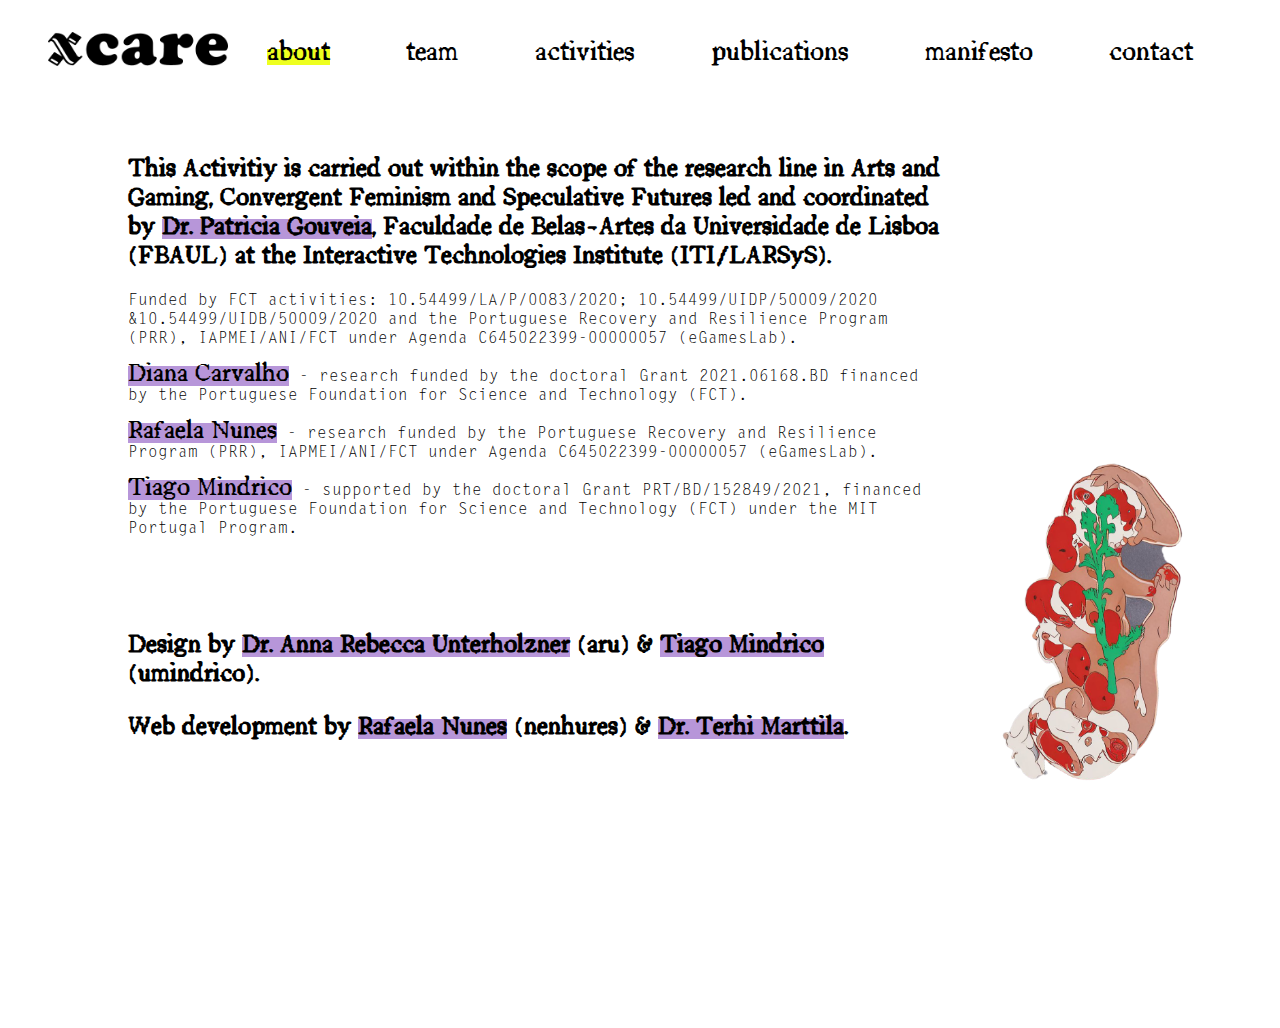
==== about.html @ 9d4dedd1 "add subtle hover to images using class floating" ====
<html>
    
<head>
    <link rel="stylesheet" href="stylesheet.css">
    <script type="text/javascript" src="scripts.js"></script>
    <title>xCare</title>

    <!-- meta tags begin -->
    <meta name="viewport" content="width=device-width, initial-scale=1">
    <!-- meta tags end -->
</head>

<body>

    <!-- WEB NAVIGATION START -->
    <div class="headerWeb">
        <div id="logoYellowBox"></div>
        <div class="logo"><a href="index.html"><img src="/images/logo-xcare.png" width="180px"></a></div>
        <li id="active"><a href="about.html">about</a></li>
        <li><a href="team.html">team</a></li>
        <li><a href="activities.html">activities</a></li>
        <li><a href="publications.html">publications</a></li>
        <li><a href="manifesto.html">manifesto</a></li>
        <li><a href="contact.html">contact</a></li>
    </div>
    <!-- WEB NAVIGATION END -->

    <!-- MOBILE NAVIGATION START-->
    <div class="headerMobile">
        <div class="logo" id="logo">
            <div id="logoYellowBox"></div>
        </div>
        <a href="javascript:void(0);" class="icon" onclick="openMobileMenu()"><img src="/images/logo-xcare.png" width="200px"></a>
    </div>
    
    <div id="menuMobile">
        <li><a href="index.html">home</a></li>
        <li id="active"><a href="about.html">about</a></li>
        <li><a href="team.html">team</a></li>
        <li><a href="activities.html">activities</a></li>
        <li><a href="publications.html">publications</a></li>
        <li><a href="manifesto.html">manifesto</a></li>
        <li><a href="contact.html">contact</a></li>
    </div>
    <!-- MOBILE NAVIGATION END-->
    
    <!-- CONTENT START -->
    <div class="contentWrapper">
        
        <div class="contentText">
            <h1>This Activitiy is carried out within the scope of the research line in Arts and Gaming, Convergent Feminism and Speculative Futures led and coordinated by <u>Dr. Patricia Gouveia</u>, Faculdade de Belas-Artes da Universidade de Lisboa (FBAUL) at the Interactive Technologies Institute (ITI/LARSyS).</h1>

            <p>Funded by FCT activities: 10.54499/LA/P/0083/2020; 10.54499/UIDP/50009/2020 &10.54499/UIDB/50009/2020 and the Portuguese Recovery and Resilience Program (PRR), IAPMEI/ANI/FCT under Agenda C645022399-00000057 (eGamesLab).</p>

            <p><u>Diana Carvalho</u> - research funded by the doctoral Grant 2021.06168.BD financed by the Portuguese Foundation for Science and Technology (FCT).</p>

            <p><u>Rafaela Nunes</u> - research funded by the Portuguese Recovery and Resilience Program (PRR), IAPMEI/ANI/FCT under Agenda C645022399-00000057 (eGamesLab).</p>

            <p><u>Tiago Mindrico</u> - supported by the doctoral Grant PRT/BD/152849/2021,
                financed by the Portuguese Foundation for Science and Technology (FCT)
                under the MIT Portugal Program.</p>

            <br><br><br>
            <h1>Design by <u>Dr. Anna Rebecca Unterholzner</u> (aru) & <u>Tiago Mindrico</u> (umindrico).</h1>
            <h1>Web development by <u>Rafaela Nunes</u> (nenhures) & <u>Dr. Terhi Marttila</u>.</h1>
        
        </div>

        <div class="contentImage">
            <img class="floating" src="images/Fusion-about.png">
        </div>
   
    </div>
    <!-- CONTENT END -->

</body>

</html>
---- stylesheet.css ----
* {
    margin: 0;
    padding: 0;
}

body {
    font-family: bodyTextRegular;
    color: black;
}

a {
    text-decoration: none;
    color: black;
}

/* FONTS */

@font-face {
    font-family: bodyTextRegular;
    src: url(/fonts/letter-gothic-regular.ttf);
}

@font-face {
    font-family: bodyTextBold;
    src: url(/fonts/letter-gothic-bold.ttf);
    font-weight: bold;
}

@font-face {
    font-family: bodyTextItalic;
    src: url(/fonts/letter-gothic-italic.ttf);
    font-style: italic;
}

@font-face {
    font-family: bodyTextBoldItalic;
    src: url(/fonts/letter-gothic-bold-italic.ttf);
    font-weight: bold;
    font-style: italic;
}

@font-face {
    font-family: wondertype;
    src: url(/fonts/wondertype-regular.otf);
}

/* H1 - BODY TITLE */

h1 {
    font-family: wondertype;
    font-size: 1.5rem;
    margin: 1em 0;
}

h1 a {
    background: linear-gradient(180deg,rgba(255,255,255,0) 80%, #EEFF1F 0);
  }

  h1 a:hover {
    background: linear-gradient(180deg,rgba(255,255,255,0) 80%, #B796D9 0);
  }

/* BODY TEXT */

p {
    margin: 0.5rem 0;
}

p.small {
    font-size: 0.8rem;
}

p a {
    background: linear-gradient(180deg,rgba(255,255,255,0) 80%, #EEFF1F 0);
}

p a:hover {
    background: linear-gradient(180deg,rgba(255,255,255,0) 80%, #B796D9 0);
}

b {
    font-family: bodyTextBold;
}

i {
    font-family: bodyTextItalic;
}

u {
    font-family: wondertype;
    font-size: 1.5rem;
    background: linear-gradient(180deg,rgba(255,255,255,0) 30%, #B796D9 0);
    text-decoration: none;
}

/* HEADER & NAVIGATION */

.headerWeb {
    padding: 2em 0 2em;
    position: fixed;
    display: flex;
    top: 0;
    right: 0;
    left: 0;
    justify-content: center;
    width: 100%;
    overflow: hidden;
    z-index: 1;
    background-color: white;
    align-items: center;
}

.headerMobile {
    margin: 1em;
}

#menuMobile {
    display: none;
    width: 100%;
    overflow: hidden;
    padding: 0;
    margin: 0;
    position: static;
    z-index: 1;
}

li {
    font-family: wondertype;
    font-size: 1.6rem;
    color: #ffffff;
    display: inline-block;
    z-index: 0;
    text-decoration: none;
    margin: 0 3vw;
    position:relative;
}

.logo#active, .logo a:hover, li a:hover, li#active {
    background: linear-gradient(180deg,rgba(255,255,255,0) 50%, #EEFF1F 0);
}

.logo a:active, li a:active {
    background: linear-gradient(180deg,rgba(255,255,255,0) 50%, #B796D9 0);
}

@media screen and (min-width:801px) {
    .headerMobile {
        display: none;
    }
}

@media screen and (max-width:1080px) {
    li {
        margin: 1em;
        font-size: 1.2rem;
    }

    .headerWeb {
        padding: 1em 0;
    }

    .logo img {
        max-width: 140px;
    }
}

@media screen and (max-width:800px) {
    .headerWeb {
        display: none;
    }

    #menuMobile {
        margin: 0 0 3em 0;
    }

    li {
        display: block;
        margin: 1em;
        font-size: 2rem;
    }

    li#active {
        background: linear-gradient(180deg,rgba(255,255,255,0) 80%, #EEFF1F 0);
    }

    .logo {
        background: none;
    }

    #logoYellowBox {
        top: 35px;
        left: 10px;
    }
    
    #logoYellowBox {
        height: 30px;
        width: 120px;
        background-color:#EEFF1F;
        position: absolute;
        top: 35px;
        left: 10px;
        z-index: -1;
    }
}

/* CONTENT */

.contentWrapper {
    margin: 8em 10%;
}

    .contentWrapper img {
        max-width: 100%;
    }

.contentText {
    float: left;
    width: 80%;
}

.contentImage img {
    position: fixed;
    max-width: 20%;
    top: 50%;
    max-height: 350px;
    right: 5%;
}

#textFlex {
    display: flex;
    flex-wrap: wrap;
}

.textRow {
    display: flex;
    flex-wrap: wrap;
}

.textColumn {
    flex: 40%;
    max-width: 40%;
    padding: 0 0 1em;
}

@media screen and (max-width:800px) {
    .contentWrapper {
        margin: 1em;
    }

    .contentText {
        float: none;
        width: 100%;
        margin: 2em 0 0 0;
    }

    .contentImage img {
        max-width: 100%;
        position: static;
        top: 0;
        margin-top: 3em;
        right: 1em;
    }

    .textColumn {
        flex: 100%;
        max-width: 100%;
        padding: 0;
    }
}

/* GALLERY */

.gallery {
    display: flex;
    flex-wrap: wrap;
    justify-content: center;
    padding: 5em 1em 0;
}

    .gallery img {
        max-width: 180px;
    }

.row {
    display: flex;
    flex-wrap: wrap;
    align-items: center;
}

.column {
    flex: 25%;
    max-width: 25%;
}

.galleryImage {
    position:relative;
    padding: 2em 4em;

}

.galleryImage img {
    max-width: 100%;
    height: auto;
}

.floating {
    transition: transform 2s;
}

@media screen and (max-width: 1080px) {
    .galleryImage {
        padding: 1em;
    }

    .column {
        flex: 33%;
        max-width: 33%;
    }
}

@media screen and (max-width: 800px) {
    .gallery {
        margin: 0;
        padding: 0;
    }
    .column {
        max-width: 100%;
        flex: 100%;
    }
}
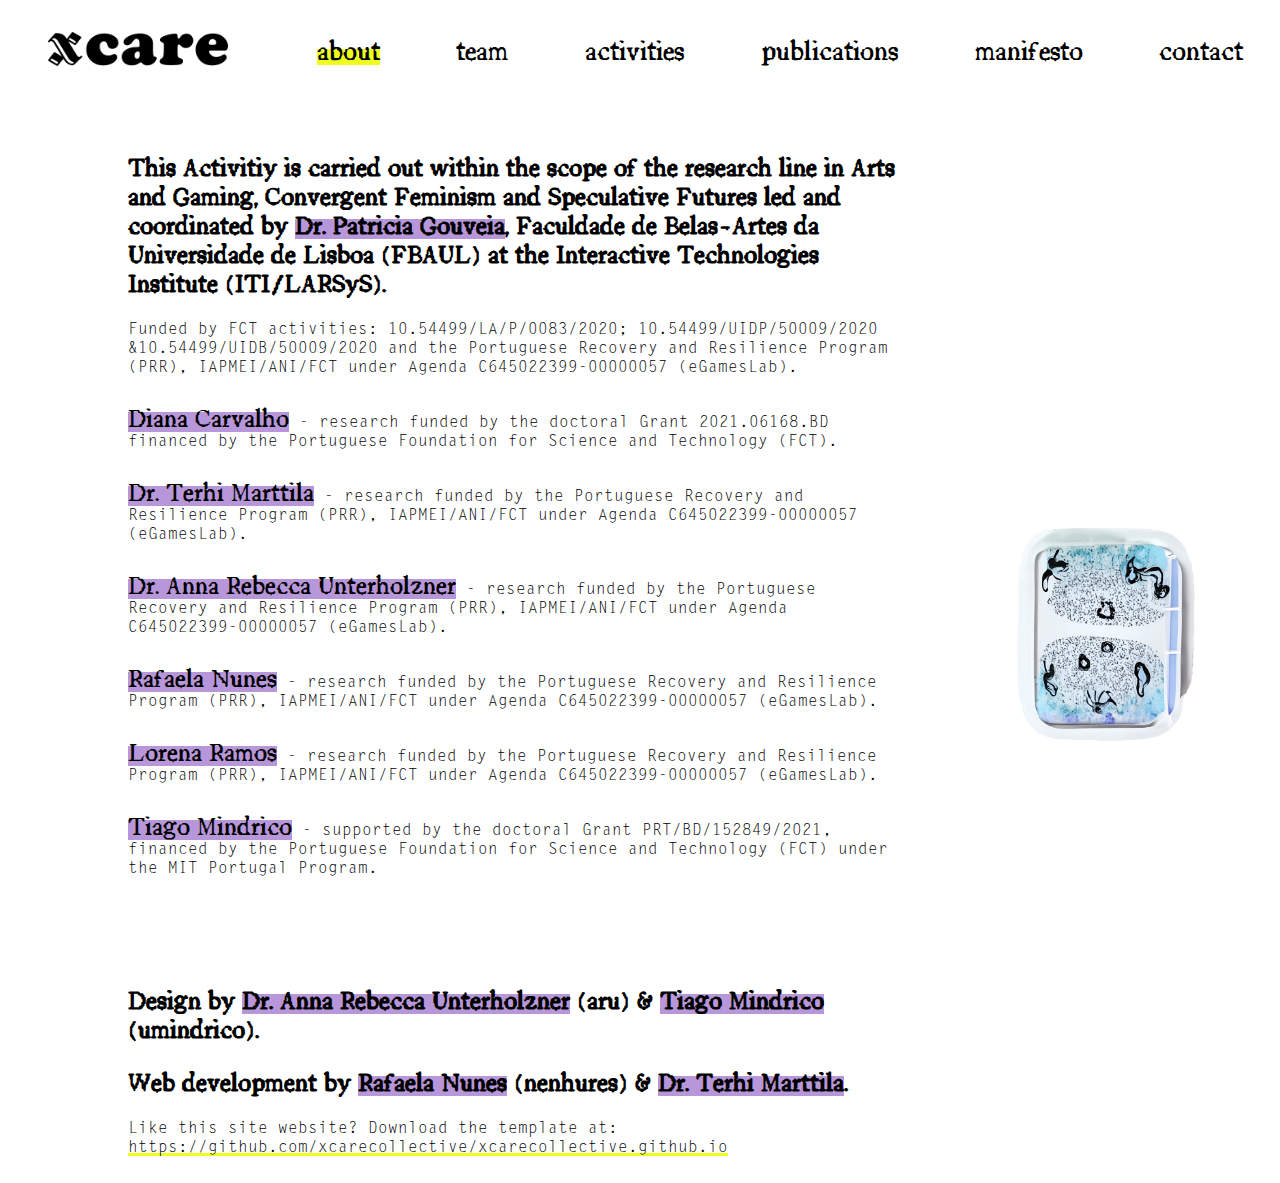
==== commit 278e3475: "add favicon.ico to all .html pages" ====
--- a/about.html
+++ b/about.html
@@ -3,7 +3,10 @@
 <head>
     <link rel="stylesheet" href="stylesheet.css">
     <script type="text/javascript" src="scripts.js"></script>
-    <title>xCare</title>
+    <link rel="icon" type="image/x-icon" href="/images/favicon.ico">
+
+    <meta charset="utf-8">
+    <title>xcarecollective</title>
 
     <!-- meta tags begin -->
     <meta name="viewport" content="width=device-width, initial-scale=1">
@@ -54,7 +57,13 @@
 
             <p><u>Diana Carvalho</u> - research funded by the doctoral Grant 2021.06168.BD financed by the Portuguese Foundation for Science and Technology (FCT).</p>
 
+            <p><u>Dr. Terhi Marttila</u> - research funded by the Portuguese Recovery and Resilience Program (PRR), IAPMEI/ANI/FCT under Agenda C645022399-00000057 (eGamesLab).</p>
+
+            <p><u>Dr. Anna Rebecca Unterholzner</u> - research funded by the Portuguese Recovery and Resilience Program (PRR), IAPMEI/ANI/FCT under Agenda C645022399-00000057 (eGamesLab).</p>
+
             <p><u>Rafaela Nunes</u> - research funded by the Portuguese Recovery and Resilience Program (PRR), IAPMEI/ANI/FCT under Agenda C645022399-00000057 (eGamesLab).</p>
+
+            <p><u>Lorena Ramos</u> - research funded by the Portuguese Recovery and Resilience Program (PRR), IAPMEI/ANI/FCT under Agenda C645022399-00000057 (eGamesLab).</p>
 
             <p><u>Tiago Mindrico</u> - supported by the doctoral Grant PRT/BD/152849/2021,
                 financed by the Portuguese Foundation for Science and Technology (FCT)
@@ -63,6 +72,8 @@
             <br><br><br>
             <h1>Design by <u>Dr. Anna Rebecca Unterholzner</u> (aru) & <u>Tiago Mindrico</u> (umindrico).</h1>
             <h1>Web development by <u>Rafaela Nunes</u> (nenhures) & <u>Dr. Terhi Marttila</u>.</h1>
+
+            <p>Like this site website? Download the template at: <a href="https://github.com/xcarecollective/xcarecollective.github.io">https://github.com/xcarecollective/xcarecollective.github.io</a></p>
         
         </div>
 
--- a/stylesheet.css
+++ b/stylesheet.css
@@ -1,330 +1,444 @@
 * {
+  margin: 0;
+  padding: 0;
+}
+
+body {
+  font-family: bodyTextRegular;
+  color: black;
+}
+
+a {
+  text-decoration: none;
+  color: black;
+}
+
+/* FONTS */
+
+@font-face {
+  font-family: bodyTextRegular;
+  src: url(/fonts/letter-gothic-regular.ttf);
+}
+
+@font-face {
+  font-family: bodyTextBold;
+  src: url(/fonts/letter-gothic-bold.ttf);
+  font-weight: bold;
+}
+
+@font-face {
+  font-family: bodyTextItalic;
+  src: url(/fonts/letter-gothic-italic.ttf);
+  font-style: italic;
+}
+
+@font-face {
+  font-family: bodyTextBoldItalic;
+  src: url(/fonts/letter-gothic-bold-italic.ttf);
+  font-weight: bold;
+  font-style: italic;
+}
+
+@font-face {
+  font-family: wondertype;
+  src: url(/fonts/wondertype-regular.otf);
+}
+
+/* H1 - BODY TITLE */
+
+h1 {
+  font-family: wondertype;
+  font-size: 1.5rem;
+  margin: 1em 0;
+}
+
+h1 a {
+  background: linear-gradient(180deg, rgba(255, 255, 255, 0) 80%, #eeff1f 0);
+}
+
+h1 a:hover {
+  background: linear-gradient(180deg, rgba(255, 255, 255, 0) 80%, #b796d9 0);
+}
+
+/* BODY TEXT */
+
+p {
+  margin: 0.5rem 0;
+}
+
+p.small {
+  font-size: 0.8rem;
+}
+
+p a {
+  background: linear-gradient(180deg, rgba(255, 255, 255, 0) 80%, #eeff1f 0);
+}
+
+p a:hover {
+  background: linear-gradient(180deg, rgba(255, 255, 255, 0) 80%, #b796d9 0);
+}
+
+b {
+  font-family: bodyTextBold;
+}
+
+i {
+  font-family: bodyTextItalic;
+}
+
+u {
+  font-family: wondertype;
+  font-size: 1.5rem;
+  background: linear-gradient(180deg, rgba(255, 255, 255, 0) 30%, #b796d9 0);
+  text-decoration: none;
+}
+
+/* HEADER & NAVIGATION */
+
+.headerWeb {
+  padding: 2em 0 2em;
+  position: fixed;
+  display: flex;
+  top: 0;
+  right: 0;
+  left: 0;
+  justify-content: center;
+  width: 100%;
+  overflow: hidden;
+  z-index: 1;
+  background-color: white;
+  align-items: center;
+}
+
+.headerMobile {
+  margin: 1em;
+}
+
+#menuMobile {
+  display: none;
+  width: 100%;
+  overflow: hidden;
+  padding: 0;
+  margin: 0;
+  position: static;
+  z-index: 1;
+}
+
+li {
+  font-family: wondertype;
+  font-size: 1.6rem;
+  color: #ffffff;
+  display: inline-block;
+  z-index: 0;
+  text-decoration: none;
+  margin: 0 3vw;
+  position: relative;
+}
+
+.logo {
+  margin-left: 50px;
+  margin-right: 50px;
+}
+
+.logo#active,
+.logo a:hover,
+li a:hover,
+li#active {
+  background: linear-gradient(180deg, rgba(255, 255, 255, 0) 50%, #eeff1f 0);
+}
+
+.logo a:active,
+li a:active {
+  background: linear-gradient(180deg, rgba(255, 255, 255, 0) 50%, #b796d9 0);
+}
+
+@media screen and (min-width: 801px) {
+  .headerMobile {
+    display: none;
+  }
+}
+
+@media screen and (max-width: 1080px) {
+  li {
+    margin: 1em;
+    font-size: 1.2rem;
+  }
+
+  .headerWeb {
+    padding: 1em 0;
+  }
+
+  .logo img {
+    max-width: 140px;
+  }
+}
+
+@media screen and (max-width: 800px) {
+  .headerWeb {
+    display: none;
+  }
+
+  #menuMobile {
+    margin: 0 0 3em 0;
+  }
+
+  li {
+    display: block;
+    margin: 1em;
+    font-size: 2rem;
+  }
+
+  li#active {
+    background: linear-gradient(180deg, rgba(255, 255, 255, 0) 80%, #eeff1f 0);
+  }
+
+  .logo {
+    background: none;
+  }
+
+  #logoYellowBox {
+    top: 35px;
+    left: 10px;
+  }
+
+  #logoYellowBox {
+    height: 30px;
+    width: 120px;
+    background-color: #eeff1f;
+    position: absolute;
+    top: 35px;
+    left: 10px;
+    z-index: -1;
+  }
+}
+
+/* CONTENT */
+
+.contentWrapper {
+  margin: 8em 10%;
+}
+
+.contentWrapper img {
+  max-width: 100%;
+}
+
+.contentText {
+  float: left;
+  width: 75%;
+}
+
+/* spacing between the paragraphs of all text content: */
+.contentText p {
+  margin-bottom: 25px;
+}
+
+/* tags for category highlights in activities page */
+
+.communication {
+  background: linear-gradient(180deg, rgba(255, 255, 255, 0) 0%, #00ff00 0);
+  text-decoration: none;
+}
+
+.workshop {
+  background: linear-gradient(180deg, rgba(255, 255, 255, 0) 0%, #ff00ff 0);
+  text-decoration: none;
+}
+
+.project {
+  background: linear-gradient(180deg, rgba(255, 255, 255, 0) 0%, #ff0080 0);
+  text-decoration: none;
+}
+
+.guest-lecture {
+  background: linear-gradient(180deg, rgba(255, 255, 255, 0) 0%, #0080ff 0);
+  text-decoration: none;
+}
+
+.group-exhibition {
+  background: linear-gradient(180deg, rgba(255, 255, 255, 0) 0%, #00ffff 0);
+  text-decoration: none;
+}
+
+.keynote {
+  background: linear-gradient(180deg, rgba(255, 255, 255, 0) 0%, #00ff80 0);
+  text-decoration: none;
+}
+
+.debate {
+  background: linear-gradient(180deg, rgba(255, 255, 255, 0) 0%, #80ff00 0);
+  text-decoration: none;
+}
+
+.residency {
+  background: linear-gradient(180deg, rgba(255, 255, 255, 0) 0%, #ff0000 0);
+  text-decoration: none;
+}
+
+.poster {
+  background: linear-gradient(180deg, rgba(255, 255, 255, 0) 0%, #ff8000 0);
+  text-decoration: none;
+}
+
+.jury {
+  background: linear-gradient(180deg, rgb(0, 0, 0) 0%, #8000ff 0);
+  text-decoration: none;
+}
+
+/* the previous code that adds a margin on the left
+.activities{
+    margin-left: 120px;
+}
+*/
+
+/* activities margin-bottom is 20px rather than 25px as for p content: */
+.activities p {
+  margin-bottom: 20px;
+}
+
+.contentImage img {
+  position: fixed;
+  max-width: 20%;
+  top: 50%;
+  max-height: 350px;
+  right: 5%;
+}
+
+#textFlex {
+  display: flex;
+  flex-wrap: wrap;
+}
+
+.textRow {
+  display: flex;
+  flex-wrap: wrap;
+}
+
+.textColumn {
+  flex: 75%;
+  padding: 0 0 1em;
+  align-items: center;
+  height: 100%;
+}
+
+.textColumnIMG {
+  flex: 25%;
+  padding: 0 0 1em;
+  align-items: center;
+}
+
+@media screen and (max-width: 800px) {
+  .contentWrapper {
+    margin: 1em;
+  }
+
+  .contentText {
+    float: none;
+    width: 100%;
+    margin: 2em 0 0 0;
+  }
+
+  .activities {
+    margin-left: 0px;
+  }
+
+  .contentImage img {
+    max-width: 100%;
+    position: static;
+    top: 0;
+    margin-top: 3em;
+    right: 1em;
+  }
+
+  .textColumn {
+    flex: 100%;
+    max-width: 100%;
+    padding: 0;
+    margin-left: 0px;
+  }
+}
+
+/* GALLERY */
+
+.gallery {
+  display: flex;
+  flex-wrap: wrap;
+  justify-content: center;
+  padding: 5em 1em 0;
+}
+
+.gallery img {
+  max-width: 180px;
+}
+
+.row {
+  display: flex;
+  flex-wrap: wrap;
+  align-items: center;
+}
+
+.column {
+  flex: 25%;
+  max-width: 25%;
+}
+
+.galleryImage {
+  position: relative;
+  padding: 2em 4em;
+}
+
+.galleryImage img {
+  max-width: 100%;
+  height: auto;
+}
+
+.floating {
+  transition: transform 2s;
+}
+
+@media screen and (max-width: 1080px) {
+  .galleryImage {
+    padding: 1em;
+  }
+
+  .column {
+    flex: 33%;
+    max-width: 33%;
+  }
+}
+
+@media screen and (max-width: 800px) {
+  .gallery {
     margin: 0;
     padding: 0;
-}
-
-body {
-    font-family: bodyTextRegular;
-    color: black;
-}
-
-a {
-    text-decoration: none;
-    color: black;
-}
-
-/* FONTS */
-
-@font-face {
-    font-family: bodyTextRegular;
-    src: url(/fonts/letter-gothic-regular.ttf);
-}
-
-@font-face {
-    font-family: bodyTextBold;
-    src: url(/fonts/letter-gothic-bold.ttf);
-    font-weight: bold;
-}
-
-@font-face {
-    font-family: bodyTextItalic;
-    src: url(/fonts/letter-gothic-italic.ttf);
-    font-style: italic;
-}
-
-@font-face {
-    font-family: bodyTextBoldItalic;
-    src: url(/fonts/letter-gothic-bold-italic.ttf);
-    font-weight: bold;
-    font-style: italic;
-}
-
-@font-face {
-    font-family: wondertype;
-    src: url(/fonts/wondertype-regular.otf);
-}
-
-/* H1 - BODY TITLE */
-
-h1 {
-    font-family: wondertype;
-    font-size: 1.5rem;
-    margin: 1em 0;
-}
-
-h1 a {
-    background: linear-gradient(180deg,rgba(255,255,255,0) 80%, #EEFF1F 0);
-  }
-
-  h1 a:hover {
-    background: linear-gradient(180deg,rgba(255,255,255,0) 80%, #B796D9 0);
-  }
-
-/* BODY TEXT */
-
-p {
-    margin: 0.5rem 0;
-}
-
-p.small {
-    font-size: 0.8rem;
-}
-
-p a {
-    background: linear-gradient(180deg,rgba(255,255,255,0) 80%, #EEFF1F 0);
-}
-
-p a:hover {
-    background: linear-gradient(180deg,rgba(255,255,255,0) 80%, #B796D9 0);
+  }
+  .column {
+    max-width: 100%;
+    flex: 100%;
+  }
+}
+
+/* Highlighted text styles */
+.highlighted {
+  background-color: #b796d9;
+}
+
+.highlighted-x {
+  background-color: #eeff1f;
+  font-weight: bold;
+}
+
+/* Bold bullet points */
+@font-face {
+  font-family: "LetterGothicBold"; /* Define a name for the custom font */
+  src: url("/fonts/letter-gothic-bold.ttf") format("truetype"); /* Link the font file */
+  font-weight: bold;
 }
 
 b {
-    font-family: bodyTextBold;
-}
-
-i {
-    font-family: bodyTextItalic;
-}
-
-u {
-    font-family: wondertype;
-    font-size: 1.5rem;
-    background: linear-gradient(180deg,rgba(255,255,255,0) 30%, #B796D9 0);
-    text-decoration: none;
-}
-
-/* HEADER & NAVIGATION */
-
-.headerWeb {
-    padding: 2em 0 2em;
-    position: fixed;
-    display: flex;
-    top: 0;
-    right: 0;
-    left: 0;
-    justify-content: center;
-    width: 100%;
-    overflow: hidden;
-    z-index: 1;
-    background-color: white;
-    align-items: center;
-}
-
-.headerMobile {
-    margin: 1em;
-}
-
-#menuMobile {
-    display: none;
-    width: 100%;
-    overflow: hidden;
-    padding: 0;
-    margin: 0;
-    position: static;
-    z-index: 1;
-}
-
-li {
-    font-family: wondertype;
-    font-size: 1.6rem;
-    color: #ffffff;
-    display: inline-block;
-    z-index: 0;
-    text-decoration: none;
-    margin: 0 3vw;
-    position:relative;
-}
-
-.logo#active, .logo a:hover, li a:hover, li#active {
-    background: linear-gradient(180deg,rgba(255,255,255,0) 50%, #EEFF1F 0);
-}
-
-.logo a:active, li a:active {
-    background: linear-gradient(180deg,rgba(255,255,255,0) 50%, #B796D9 0);
-}
-
-@media screen and (min-width:801px) {
-    .headerMobile {
-        display: none;
-    }
-}
-
-@media screen and (max-width:1080px) {
-    li {
-        margin: 1em;
-        font-size: 1.2rem;
-    }
-
-    .headerWeb {
-        padding: 1em 0;
-    }
-
-    .logo img {
-        max-width: 140px;
-    }
-}
-
-@media screen and (max-width:800px) {
-    .headerWeb {
-        display: none;
-    }
-
-    #menuMobile {
-        margin: 0 0 3em 0;
-    }
-
-    li {
-        display: block;
-        margin: 1em;
-        font-size: 2rem;
-    }
-
-    li#active {
-        background: linear-gradient(180deg,rgba(255,255,255,0) 80%, #EEFF1F 0);
-    }
-
-    .logo {
-        background: none;
-    }
-
-    #logoYellowBox {
-        top: 35px;
-        left: 10px;
-    }
-    
-    #logoYellowBox {
-        height: 30px;
-        width: 120px;
-        background-color:#EEFF1F;
-        position: absolute;
-        top: 35px;
-        left: 10px;
-        z-index: -1;
-    }
-}
-
-/* CONTENT */
-
-.contentWrapper {
-    margin: 8em 10%;
-}
-
-    .contentWrapper img {
-        max-width: 100%;
-    }
-
-.contentText {
-    float: left;
-    width: 80%;
-}
-
-.contentImage img {
-    position: fixed;
-    max-width: 20%;
-    top: 50%;
-    max-height: 350px;
-    right: 5%;
-}
-
-#textFlex {
-    display: flex;
-    flex-wrap: wrap;
-}
-
-.textRow {
-    display: flex;
-    flex-wrap: wrap;
-}
-
-.textColumn {
-    flex: 40%;
-    max-width: 40%;
-    padding: 0 0 1em;
-}
-
-@media screen and (max-width:800px) {
-    .contentWrapper {
-        margin: 1em;
-    }
-
-    .contentText {
-        float: none;
-        width: 100%;
-        margin: 2em 0 0 0;
-    }
-
-    .contentImage img {
-        max-width: 100%;
-        position: static;
-        top: 0;
-        margin-top: 3em;
-        right: 1em;
-    }
-
-    .textColumn {
-        flex: 100%;
-        max-width: 100%;
-        padding: 0;
-    }
-}
-
-/* GALLERY */
-
-.gallery {
-    display: flex;
-    flex-wrap: wrap;
-    justify-content: center;
-    padding: 5em 1em 0;
-}
-
-    .gallery img {
-        max-width: 180px;
-    }
-
-.row {
-    display: flex;
-    flex-wrap: wrap;
-    align-items: center;
-}
-
-.column {
-    flex: 25%;
-    max-width: 25%;
-}
-
-.galleryImage {
-    position:relative;
-    padding: 2em 4em;
-
-}
-
-.galleryImage img {
-    max-width: 100%;
-    height: auto;
-}
-
-.floating {
-    transition: transform 2s;
-}
-
-@media screen and (max-width: 1080px) {
-    .galleryImage {
-        padding: 1em;
-    }
-
-    .column {
-        flex: 33%;
-        max-width: 33%;
-    }
-}
-
-@media screen and (max-width: 800px) {
-    .gallery {
-        margin: 0;
-        padding: 0;
-    }
-    .column {
-        max-width: 100%;
-        flex: 100%;
-    }
-}
+  font-family: "LetterGothicBold", sans-serif; /* Use the custom bold font */
+  font-weight: bold; /* Ensure bold weight */
+}
+
+.highlighted-collective {
+  background-color: #d796de;
+}
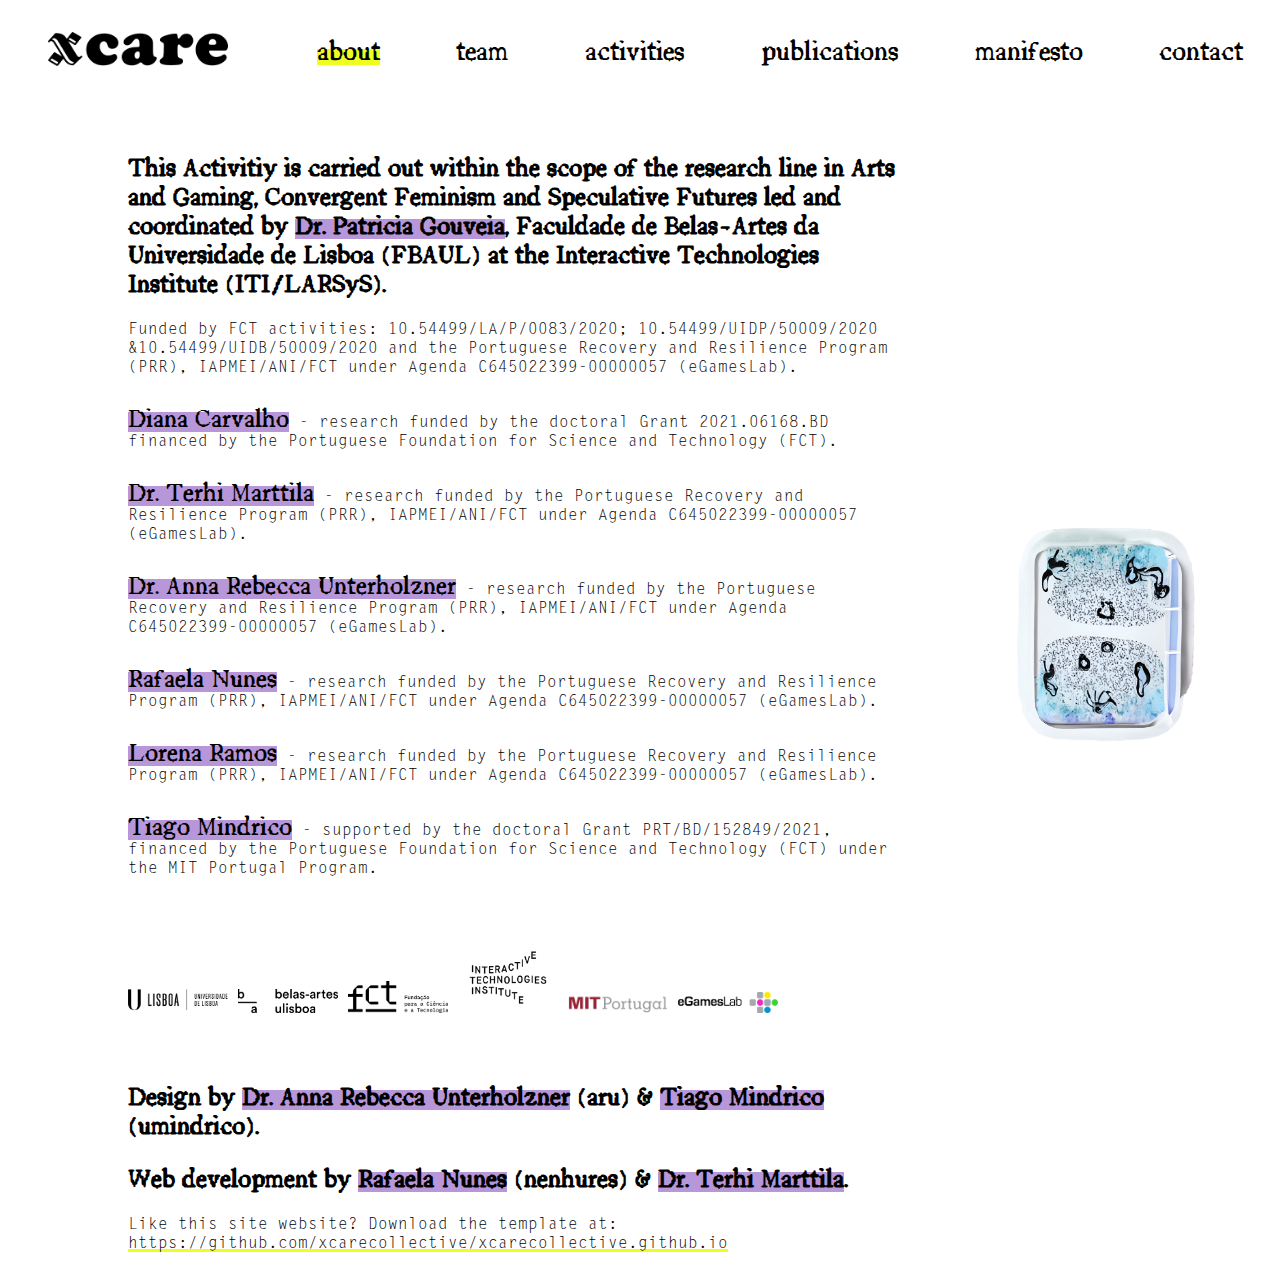
==== commit b3a23eb5: "Update about.html" ====
--- a/about.html
+++ b/about.html
@@ -1,89 +1,144 @@
 <html>
-    
-<head>
-    <link rel="stylesheet" href="stylesheet.css">
+  <head>
+    <link rel="stylesheet" href="stylesheet.css" />
     <script type="text/javascript" src="scripts.js"></script>
-    <link rel="icon" type="image/x-icon" href="/images/favicon.ico">
+    <link rel="icon" type="image/x-icon" href="images/favicon.ico" />
 
-    <meta charset="utf-8">
+    <meta charset="utf-8" />
     <title>xcarecollective</title>
 
     <!-- meta tags begin -->
-    <meta name="viewport" content="width=device-width, initial-scale=1">
+    <meta name="viewport" content="width=device-width, initial-scale=1" />
     <!-- meta tags end -->
-</head>
+  </head>
 
-<body>
-
+  <body>
     <!-- WEB NAVIGATION START -->
     <div class="headerWeb">
-        <div id="logoYellowBox"></div>
-        <div class="logo"><a href="index.html"><img src="/images/logo-xcare.png" width="180px"></a></div>
-        <li id="active"><a href="about.html">about</a></li>
-        <li><a href="team.html">team</a></li>
-        <li><a href="activities.html">activities</a></li>
-        <li><a href="publications.html">publications</a></li>
-        <li><a href="manifesto.html">manifesto</a></li>
-        <li><a href="contact.html">contact</a></li>
+      <div id="logoYellowBox"></div>
+      <div class="logo">
+        <a href="index.html"
+          ><img src="/images/logo-xcare.png" width="180px"
+        /></a>
+      </div>
+      <li id="active"><a href="about.html">about</a></li>
+      <li><a href="team.html">team</a></li>
+      <li><a href="activities.html">activities</a></li>
+      <li><a href="publications.html">publications</a></li>
+      <li><a href="manifesto.html">manifesto</a></li>
+      <li><a href="contact.html">contact</a></li>
     </div>
     <!-- WEB NAVIGATION END -->
 
     <!-- MOBILE NAVIGATION START-->
     <div class="headerMobile">
-        <div class="logo" id="logo">
-            <div id="logoYellowBox"></div>
-        </div>
-        <a href="javascript:void(0);" class="icon" onclick="openMobileMenu()"><img src="/images/logo-xcare.png" width="200px"></a>
+      <div class="logo" id="logo">
+        <div id="logoYellowBox"></div>
+      </div>
+      <a href="javascript:void(0);" class="icon" onclick="openMobileMenu()"
+        ><img src="/images/logo-xcare.png" width="200px"
+      /></a>
     </div>
-    
+
     <div id="menuMobile">
-        <li><a href="index.html">home</a></li>
-        <li id="active"><a href="about.html">about</a></li>
-        <li><a href="team.html">team</a></li>
-        <li><a href="activities.html">activities</a></li>
-        <li><a href="publications.html">publications</a></li>
-        <li><a href="manifesto.html">manifesto</a></li>
-        <li><a href="contact.html">contact</a></li>
+      <li><a href="index.html">home</a></li>
+      <li id="active"><a href="about.html">about</a></li>
+      <li><a href="team.html">team</a></li>
+      <li><a href="activities.html">activities</a></li>
+      <li><a href="publications.html">publications</a></li>
+      <li><a href="manifesto.html">manifesto</a></li>
+      <li><a href="contact.html">contact</a></li>
     </div>
     <!-- MOBILE NAVIGATION END-->
-    
+
     <!-- CONTENT START -->
     <div class="contentWrapper">
-        
-        <div class="contentText">
-            <h1>This Activitiy is carried out within the scope of the research line in Arts and Gaming, Convergent Feminism and Speculative Futures led and coordinated by <u>Dr. Patricia Gouveia</u>, Faculdade de Belas-Artes da Universidade de Lisboa (FBAUL) at the Interactive Technologies Institute (ITI/LARSyS).</h1>
+      <div class="contentText">
+        <h1>
+          This Activitiy is carried out within the scope of the research line in
+          Arts and Gaming, Convergent Feminism and Speculative Futures led and
+          coordinated by <u>Dr. Patricia Gouveia</u>, Faculdade de Belas-Artes
+          da Universidade de Lisboa (FBAUL) at the Interactive Technologies
+          Institute (ITI/LARSyS).
+        </h1>
 
-            <p>Funded by FCT activities: 10.54499/LA/P/0083/2020; 10.54499/UIDP/50009/2020 &10.54499/UIDB/50009/2020 and the Portuguese Recovery and Resilience Program (PRR), IAPMEI/ANI/FCT under Agenda C645022399-00000057 (eGamesLab).</p>
+        <p>
+          Funded by FCT activities: 10.54499/LA/P/0083/2020;
+          10.54499/UIDP/50009/2020 &10.54499/UIDB/50009/2020 and the Portuguese
+          Recovery and Resilience Program (PRR), IAPMEI/ANI/FCT under Agenda
+          C645022399-00000057 (eGamesLab).
+        </p>
 
-            <p><u>Diana Carvalho</u> - research funded by the doctoral Grant 2021.06168.BD financed by the Portuguese Foundation for Science and Technology (FCT).</p>
+        <p>
+          <u>Diana Carvalho</u> - research funded by the doctoral Grant
+          2021.06168.BD financed by the Portuguese Foundation for Science and
+          Technology (FCT).
+        </p>
 
-            <p><u>Dr. Terhi Marttila</u> - research funded by the Portuguese Recovery and Resilience Program (PRR), IAPMEI/ANI/FCT under Agenda C645022399-00000057 (eGamesLab).</p>
+        <p>
+          <u>Dr. Terhi Marttila</u> - research funded by the Portuguese Recovery
+          and Resilience Program (PRR), IAPMEI/ANI/FCT under Agenda
+          C645022399-00000057 (eGamesLab).
+        </p>
 
-            <p><u>Dr. Anna Rebecca Unterholzner</u> - research funded by the Portuguese Recovery and Resilience Program (PRR), IAPMEI/ANI/FCT under Agenda C645022399-00000057 (eGamesLab).</p>
+        <p>
+          <u>Dr. Anna Rebecca Unterholzner</u> - research funded by the
+          Portuguese Recovery and Resilience Program (PRR), IAPMEI/ANI/FCT under
+          Agenda C645022399-00000057 (eGamesLab).
+        </p>
 
-            <p><u>Rafaela Nunes</u> - research funded by the Portuguese Recovery and Resilience Program (PRR), IAPMEI/ANI/FCT under Agenda C645022399-00000057 (eGamesLab).</p>
+        <p>
+          <u>Rafaela Nunes</u> - research funded by the Portuguese Recovery and
+          Resilience Program (PRR), IAPMEI/ANI/FCT under Agenda
+          C645022399-00000057 (eGamesLab).
+        </p>
 
-            <p><u>Lorena Ramos</u> - research funded by the Portuguese Recovery and Resilience Program (PRR), IAPMEI/ANI/FCT under Agenda C645022399-00000057 (eGamesLab).</p>
+        <p>
+          <u>Lorena Ramos</u> - research funded by the Portuguese Recovery and
+          Resilience Program (PRR), IAPMEI/ANI/FCT under Agenda
+          C645022399-00000057 (eGamesLab).
+        </p>
 
-            <p><u>Tiago Mindrico</u> - supported by the doctoral Grant PRT/BD/152849/2021,
-                financed by the Portuguese Foundation for Science and Technology (FCT)
-                under the MIT Portugal Program.</p>
+        <p>
+          <u>Tiago Mindrico</u> - supported by the doctoral Grant
+          PRT/BD/152849/2021, financed by the Portuguese Foundation for Science
+          and Technology (FCT) under the MIT Portugal Program.
+        </p>
 
-            <br><br><br>
-            <h1>Design by <u>Dr. Anna Rebecca Unterholzner</u> (aru) & <u>Tiago Mindrico</u> (umindrico).</h1>
-            <h1>Web development by <u>Rafaela Nunes</u> (nenhures) & <u>Dr. Terhi Marttila</u>.</h1>
+        <br /><br />
 
-            <p>Like this site website? Download the template at: <a href="https://github.com/xcarecollective/xcarecollective.github.io">https://github.com/xcarecollective/xcarecollective.github.io</a></p>
-        
+        <!-- LOGOS SECTION START -->
+        <div class="logos">
+          <img src="images/logo-ulisboa.png" width="100px" alt="logo-ulisboa" />
+          <img src="images/logo-fbaul.png" width="100px" alt="logo-fbaul" />
+          <img src="images/logo-fct.png" width="100px" alt="logo-fct" />
+          <img src="images/logo-iti.png" width="100px" alt="logo-iti" />
+          <img src="images/logo-mit.png" width="100px" alt="logo-mit" />
+          <img src="images/logo-egames.webp" width="100px" alt="logo-egames" />
         </div>
+        <br /><br />
 
-        <div class="contentImage">
-            <img class="floating" src="images/Fusion-about.png">
-        </div>
-   
+        <h1>
+          Design by <u>Dr. Anna Rebecca Unterholzner</u> (aru) &
+          <u>Tiago Mindrico</u> (umindrico).
+        </h1>
+        <h1>
+          Web development by <u>Rafaela Nunes</u> (nenhures) &
+          <u>Dr. Terhi Marttila</u>.
+        </h1>
+
+        <p>
+          Like this site website? Download the template at:
+          <a href="https://github.com/xcarecollective/xcarecollective.github.io"
+            >https://github.com/xcarecollective/xcarecollective.github.io</a
+          >
+        </p>
+      </div>
+
+      <div class="contentImage">
+        <img class="floating" src="images/Fusion-about.png" />
+      </div>
     </div>
     <!-- CONTENT END -->
-
-</body>
-
-</html>+  </body>
+</html>
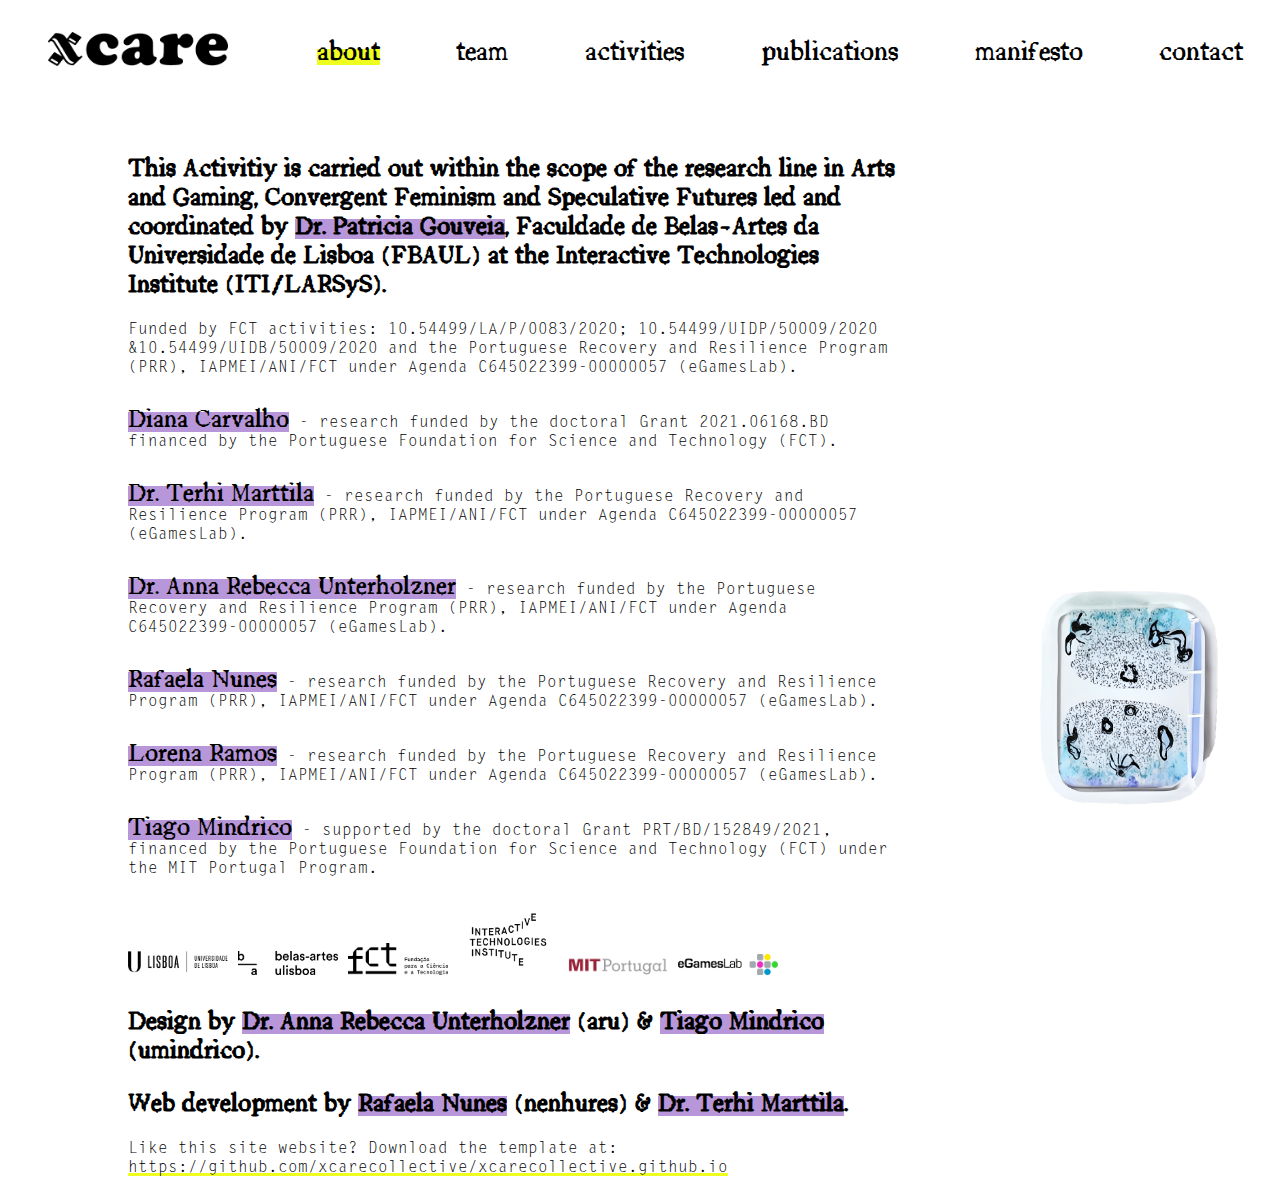
==== commit 0115bbcc: "Update about.html" ====
--- a/about.html
+++ b/about.html
@@ -105,7 +105,7 @@
           and Technology (FCT) under the MIT Portugal Program.
         </p>
 
-        <br /><br />
+       
 
         <!-- LOGOS SECTION START -->
         <div class="logos">
@@ -116,7 +116,7 @@
           <img src="images/logo-mit.png" width="100px" alt="logo-mit" />
           <img src="images/logo-egames.webp" width="100px" alt="logo-egames" />
         </div>
-        <br /><br />
+       
 
         <h1>
           Design by <u>Dr. Anna Rebecca Unterholzner</u> (aru) &
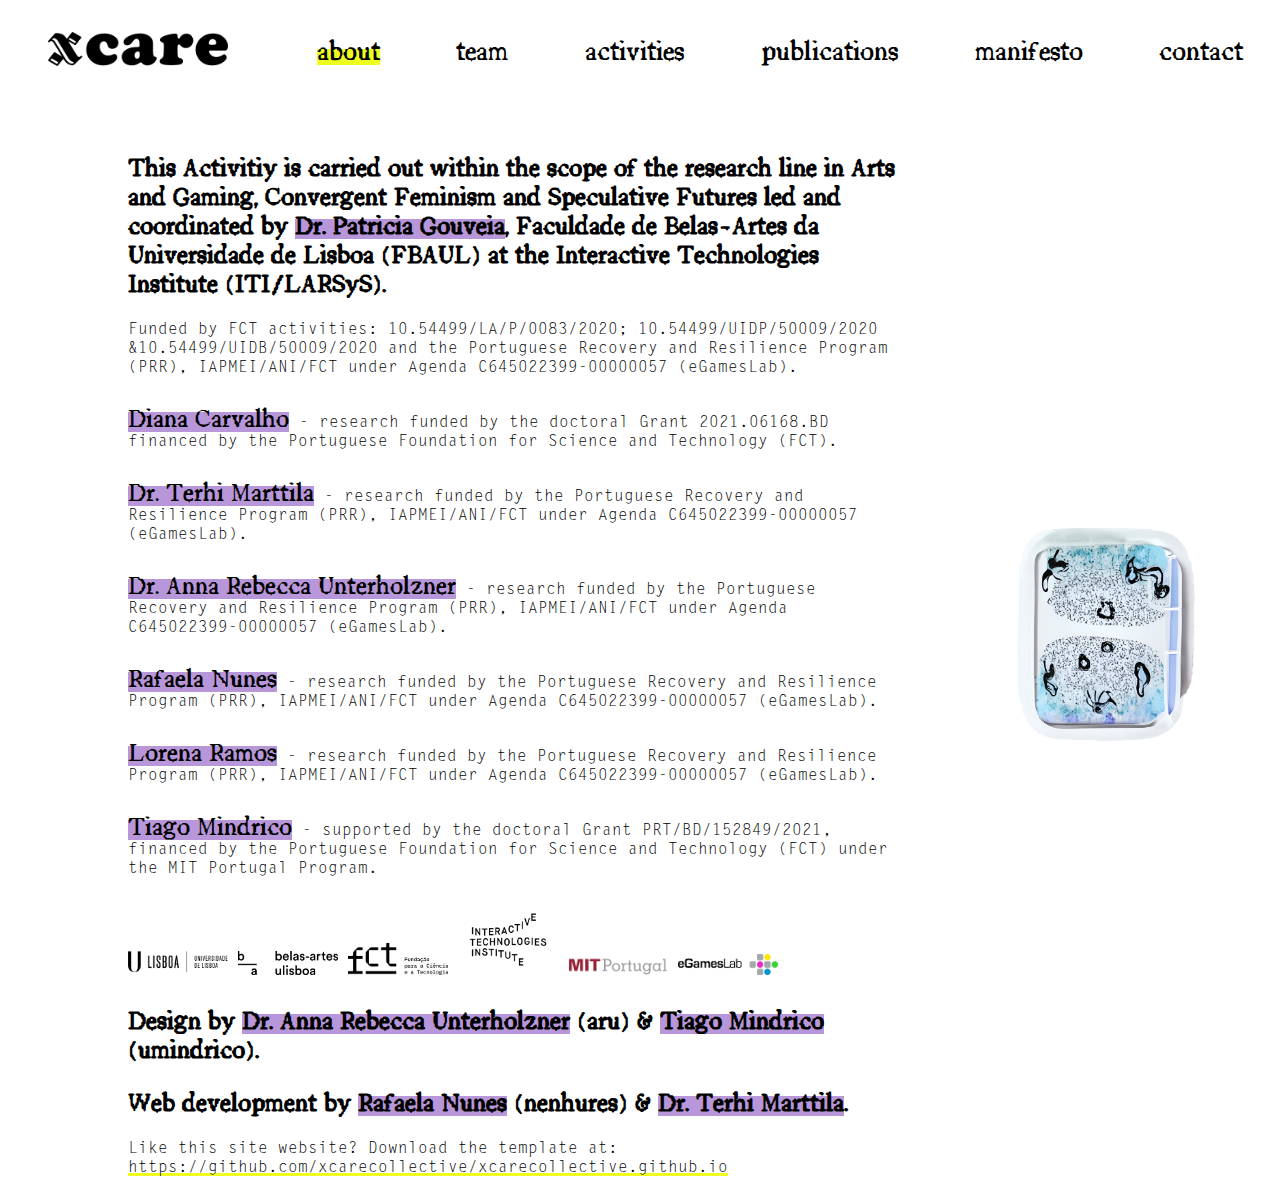
==== commit ff2f0f95: "Update about.html" ====
--- a/about.html
+++ b/about.html
@@ -107,15 +107,28 @@
 
        
 
-        <!-- LOGOS SECTION START -->
-        <div class="logos">
-          <img src="images/logo-ulisboa.png" width="100px" alt="logo-ulisboa" />
-          <img src="images/logo-fbaul.png" width="100px" alt="logo-fbaul" />
-          <img src="images/logo-fct.png" width="100px" alt="logo-fct" />
-          <img src="images/logo-iti.png" width="100px" alt="logo-iti" />
-          <img src="images/logo-mit.png" width="100px" alt="logo-mit" />
-          <img src="images/logo-egames.webp" width="100px" alt="logo-egames" />
-        </div>
+       <!-- LOGOS SECTION START -->
+<div class="logos">
+  <a href="https://www.ulisboa.pt" target="_blank">
+    <img src="images/logo-ulisboa.png" width="100px" alt="logo-ulisboa" />
+  </a>
+  <a href="https://www.belasartes.ulisboa.pt/" target="_blank">
+    <img src="images/logo-fbaul.png" width="100px" alt="logo-fbaul" />
+  </a>
+  <a href="https://www.fct.pt" target="_blank">
+    <img src="images/logo-fct.png" width="100px" alt="logo-fct" />
+  </a>
+  <a href="https://iti.larsys.pt/" target="_blank">
+    <img src="images/logo-iti.png" width="100px" alt="logo-iti" />
+  </a>
+  <a href="https://mitportugal.org/" target="_blank">
+    <img src="images/logo-mit.png" width="100px" alt="logo-mit" />
+  </a>
+  <a href="https://egameslab.pt/" target="_blank">
+    <img src="images/logo-egames.webp" width="100px" alt="logo-egames" />
+  </a>
+</div>
+<!-- LOGOS SECTION END -->
        
 
         <h1>
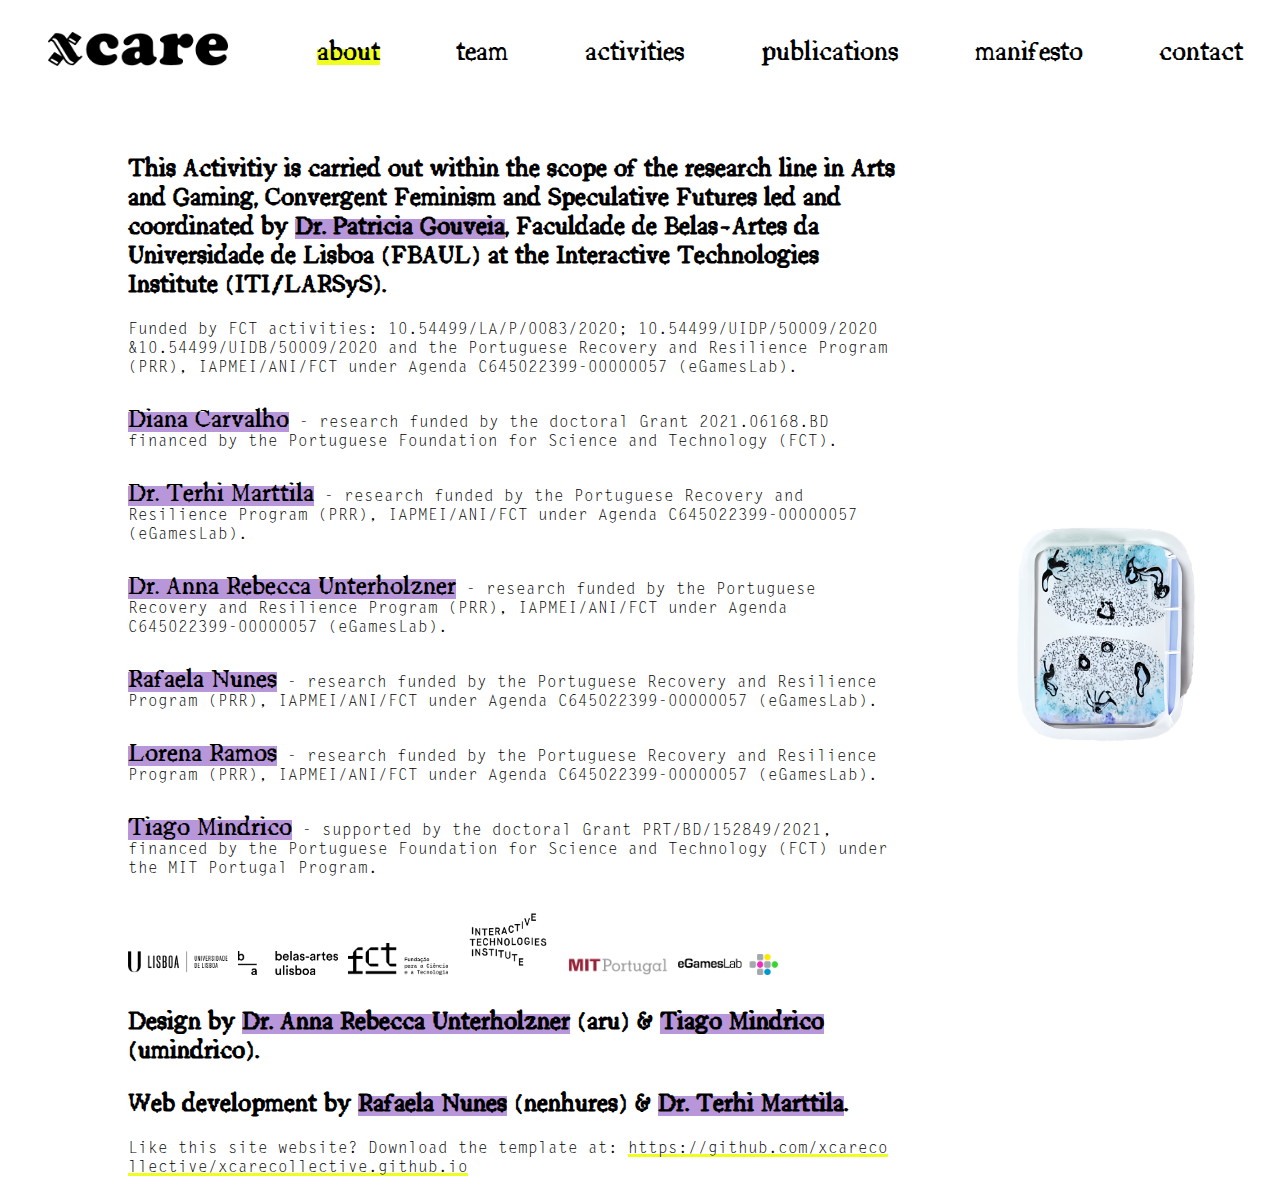
==== commit d241029f: "forgot to pull upstream changes MIerge branch 'main' of github.com:xcarecollective/xcarecollective.g" ====
--- a/about.html
+++ b/about.html
@@ -142,7 +142,7 @@
 
         <p>
           Like this site website? Download the template at:
-          <a href="https://github.com/xcarecollective/xcarecollective.github.io"
+          <a style="word-break: break-all;" href="https://github.com/xcarecollective/xcarecollective.github.io"
             >https://github.com/xcarecollective/xcarecollective.github.io</a
           >
         </p>
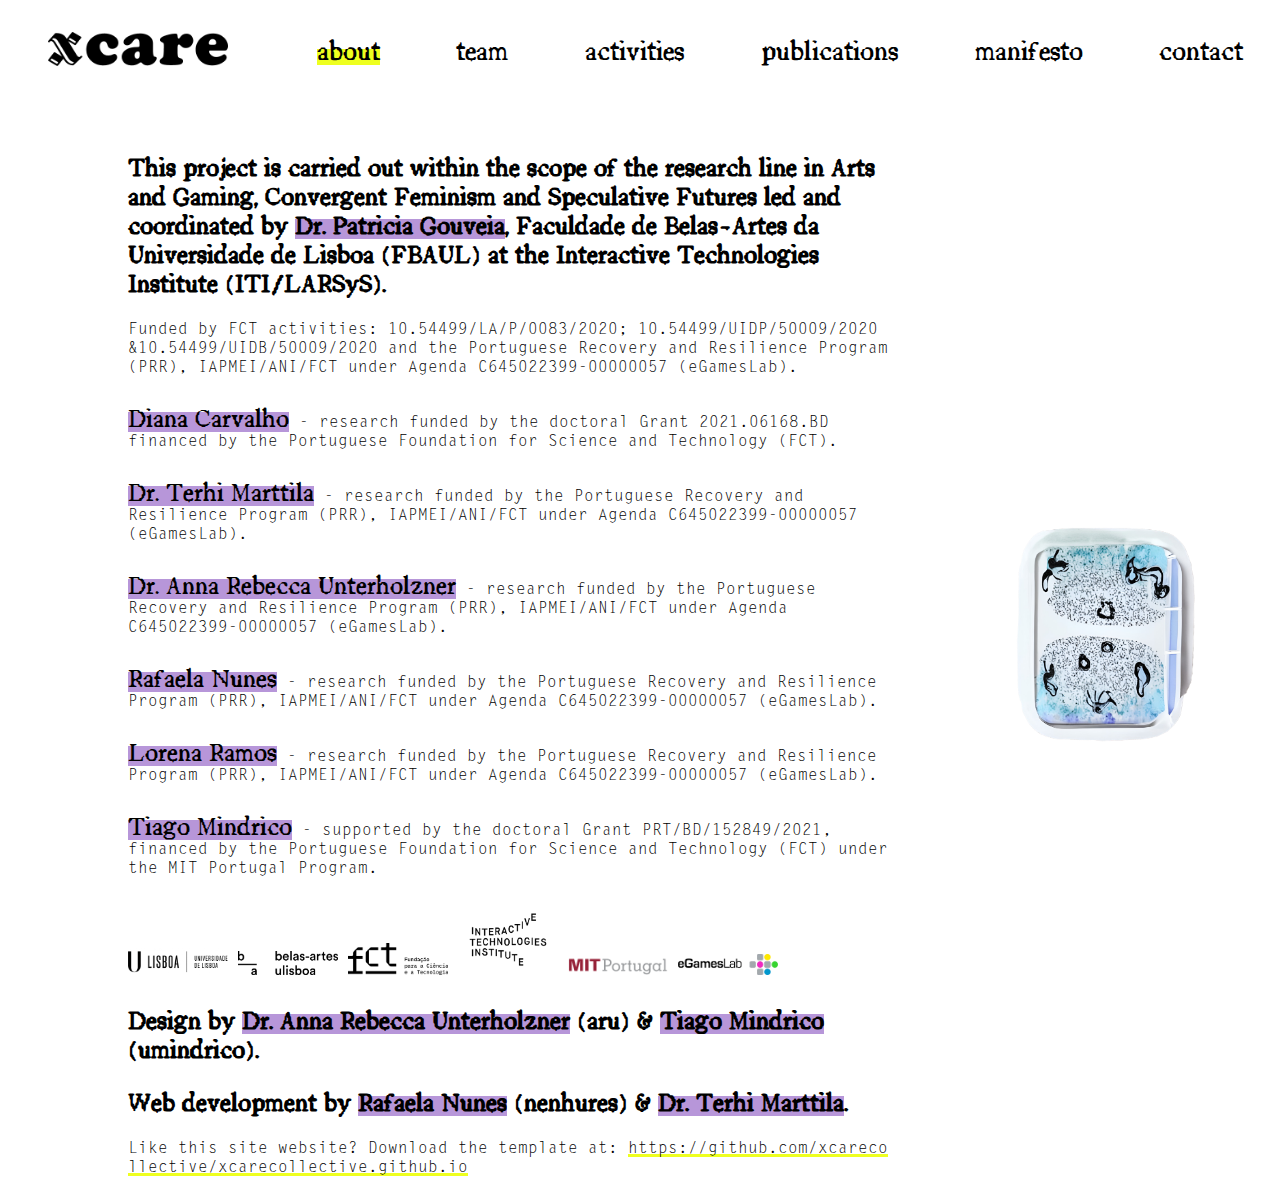
==== commit fae5b36d: "Update about.html" ====
--- a/about.html
+++ b/about.html
@@ -55,7 +55,7 @@
     <div class="contentWrapper">
       <div class="contentText">
         <h1>
-          This Activitiy is carried out within the scope of the research line in
+          This project is carried out within the scope of the research line in
           Arts and Gaming, Convergent Feminism and Speculative Futures led and
           coordinated by <u>Dr. Patricia Gouveia</u>, Faculdade de Belas-Artes
           da Universidade de Lisboa (FBAUL) at the Interactive Technologies
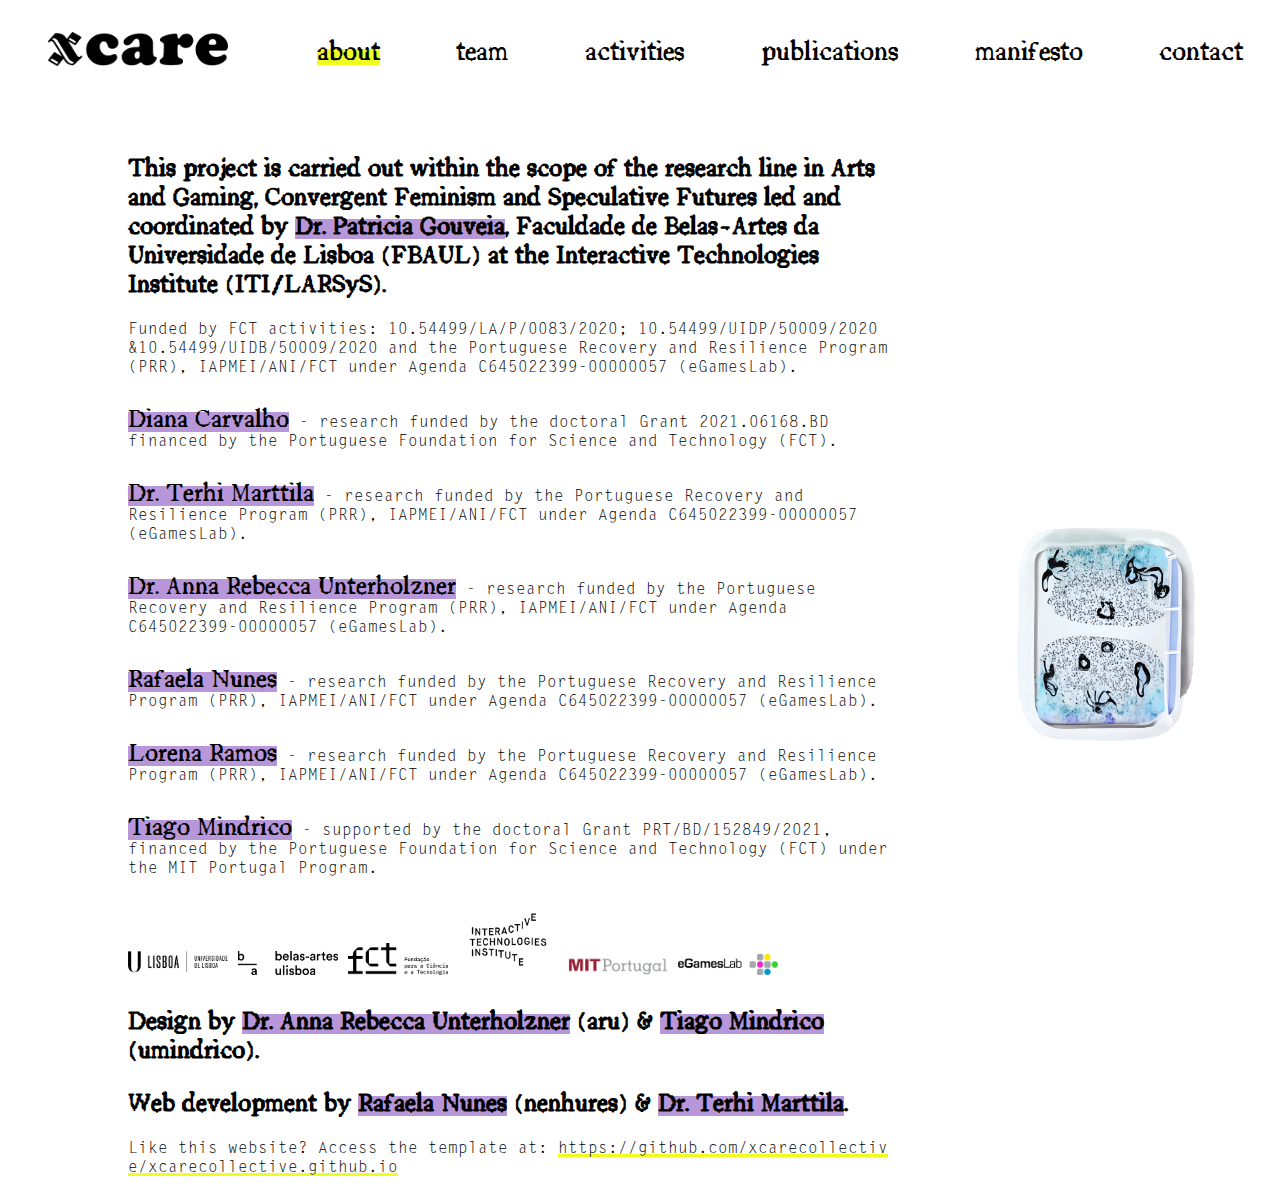
==== commit 6a1ca3f9: "Added Team site's titles" ====
--- a/about.html
+++ b/about.html
@@ -141,7 +141,7 @@
         </h1>
 
         <p>
-          Like this site website? Download the template at:
+          Like this website? Access the template at:
           <a style="word-break: break-all;" href="https://github.com/xcarecollective/xcarecollective.github.io"
             >https://github.com/xcarecollective/xcarecollective.github.io</a
           >
